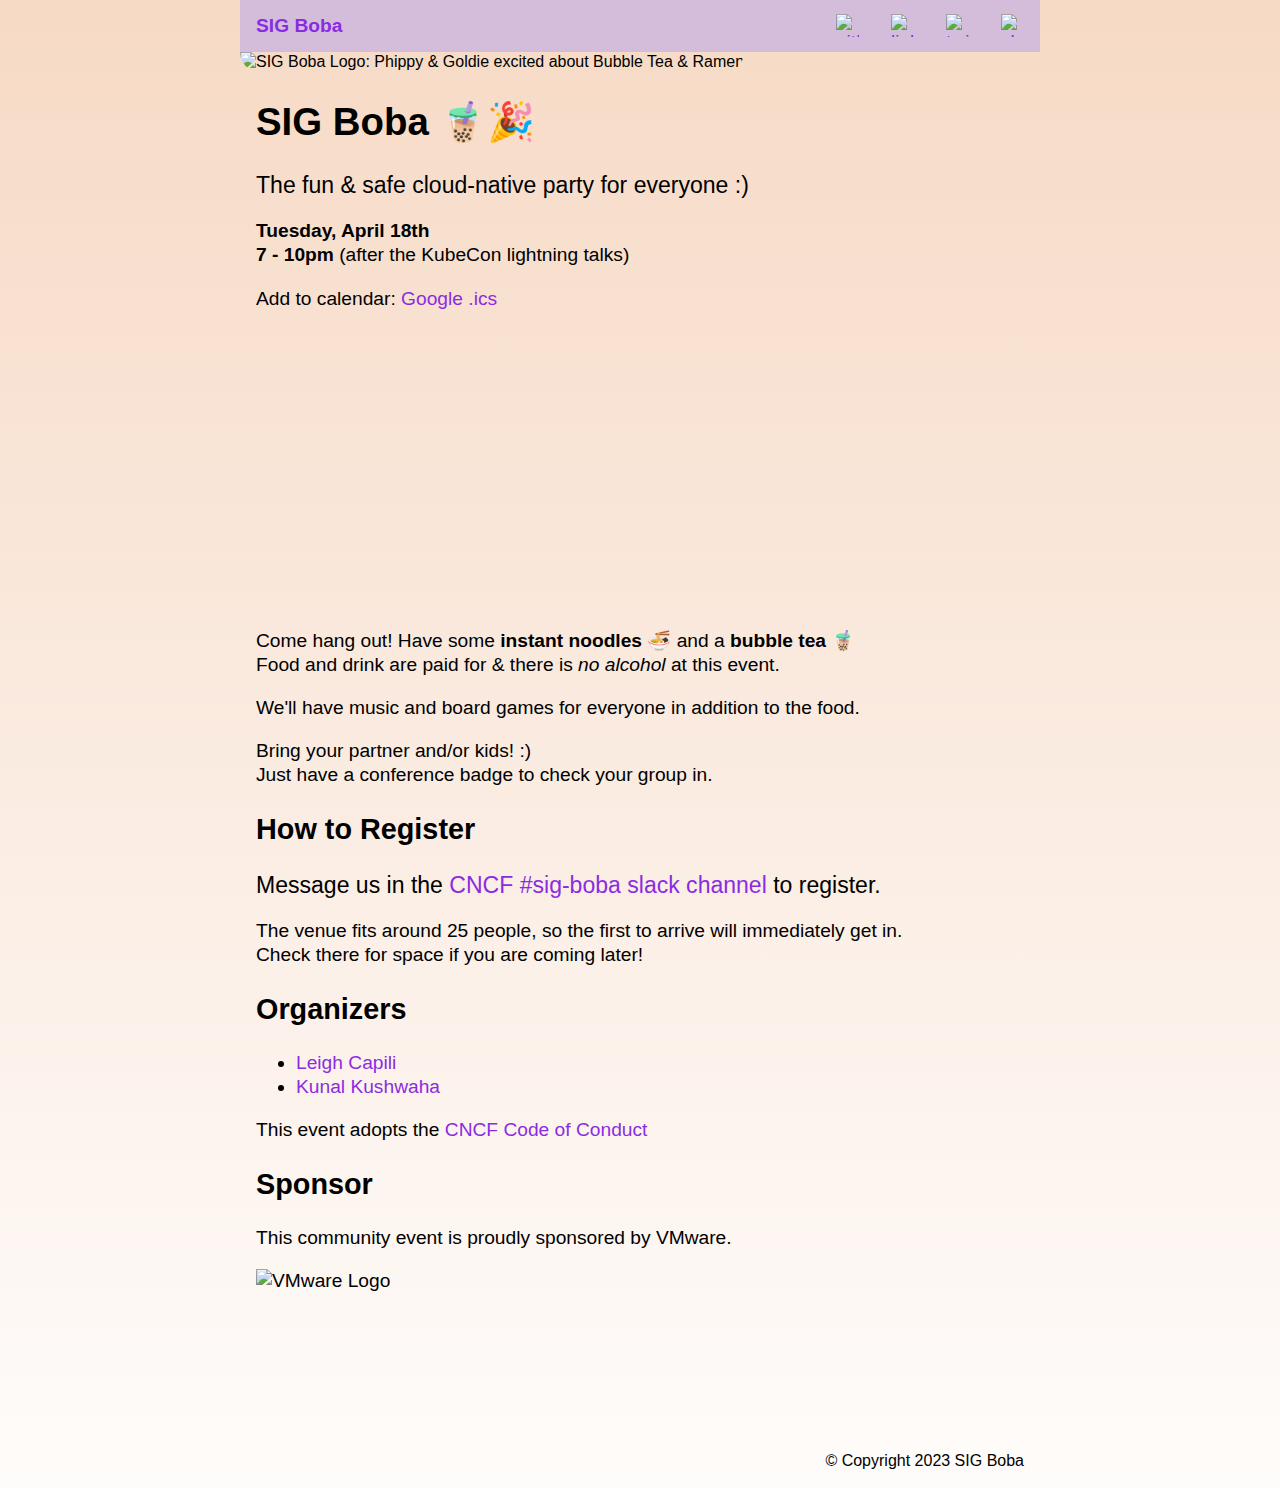
==== docs/index.html @ 0da7d6c1 "Add to cal for google & .ics" ====
<!DOCTYPE html><head><meta charset="utf-8"><meta name="viewport" content="width=device-width, initial-scale=1.0"><meta name="twitter:card" content="summary"><meta name="twitter:title" content="SIG Boba"><meta name="twitter:description" content="The fun &amp; safe cloud-native party 🧋🍜"><meta name="twitter:image" content="https://sig-boba.github.io/img/sig-boba-friends.jpg"><meta name="twitter:image:alt" content="SIG Boba Logo: Phippy &amp; Goldie excited about Bubble Tea &amp; Ramen"><meta name="twitter:site" content="@capileigh"><link rel="stylesheet" href="https://unpkg.com/prismjs@1.20.0/themes/prism-okaidia.css"><link rel="stylesheet" href="https://cdnjs.cloudflare.com/ajax/libs/font-awesome/4.7.0/css/font-awesome.min.css"><title>SIG Boba</title><script src="https://cdn.jsdelivr.net/npm/add-to-calendar-button@2" async defer></script></head><body><div id="all"><div id="main"><nav><ul><li><a href="/" aria-current="page">SIG Boba</a></li><li class="right"><a href="https://cloud-native.slack.com/archives/C052LL415LP/"><img class="social" alt="slack" src="https://img.icons8.com/ios/512/slack.png"></a></li><li class="right"><a href="https://twitter.com/ TODO "><img class="social" alt="twitter" src="https://img.icons8.com/ios/512/twitter.png"></a></li><li class="right"><a href="https://linkedin.com/ TODO "><img class="social" alt="linkedin" src="https://img.icons8.com/ios/512/linkedin.png"></a></li><li class="right"><a href="https://github.com/sig-boba/sig-boba.github.io"><img class="social" alt="github" src="https://img.icons8.com/ios/512/github.png"></a></li></ul></nav><img id="banner" src="/img/sig-boba-friends.jpg" alt="SIG Boba Logo: Phippy &amp; Goldie excited about Bubble Tea &amp; Ramen"><div id="content"><big>
<h1>SIG Boba 🧋🎉</h1>
<p><big>The fun &amp; safe cloud-native party for everyone :)</big></p>
<p><strong>Tuesday, April 18th</strong><br>
<strong>7 - 10pm</strong>  (after the KubeCon lightning talks)</p>
<p>Add to calendar: <a target="_blank" href="https://calendar.google.com/calendar/event?action=TEMPLATE&amp;tmeid=MG03OHNsbTduNm5oamM1cG5qa283dXI3Z3MgOGxmZGt2MmwwdG05ZzhxcHA1MWhudWhxYjhAZw&amp;tmsrc=8lfdkv2l0tm9g8qpp51hnuhqb8%40group.calendar.google.com">Google</a> <a href="/cal/sig-boba-ams.ics">.ics</a></p>
<p><add-to-calendar-button name="SIG Boba 🧋🍜 🎉"
  location="Hey Cha Tea Company"
  startDate="2023-04-18"
  endDate="2023-04-16"
  startTime="19:00"
  endTime="22:00"
  timeZone="Europe/Amsterdam"
  options="'Apple','Google','iCal','Outlook.com','Microsoft 365','Microsoft Teams','Yahoo'"></add-to-calendar-button></p>
<div id="location" style="text-decoration:none; overflow:hidden;max-width:100%;height:280px;">
    <div id="embedded-map-display" style="height:100%; width:100%;max-width:100%;">
        <iframe style="height:100%;width:100%;border:0;" frameborder="0"
            src="https://www.google.com/maps/embed/v1/place?q=Hey+Cha+Tea+Company,+Van+Leijenberghlaan,+Amsterdam,+Netherlands&key=AIzaSyBFw0Qbyq9zTFTd-tUY6dZWTgaQzuU17R8"></iframe>
    </div>
</div>
<p>Come hang out! Have some <strong>instant noodles</strong> 🍜 and a <strong>bubble tea</strong> 🧋<br>
Food and drink are paid for &amp; there is <em>no alcohol</em> at this event.</p>
<p>We'll have music and board games for everyone in addition to the food.</p>
<p>Bring your partner and/or kids! :)<br>
Just have a conference badge to check your group in.</p>
<h2>How to Register</h2>
<p><big>Message us in the <a href="https://cloud-native.slack.com/archives/C052LL415LP/">CNCF #sig-boba slack channel</a> to register.</big></p>
<p>The venue fits around 25 people, so the first to arrive will immediately get in.<br>
Check there for space if you are coming later!</p>
<h2>Organizers</h2>
<ul>
<li><a href="https://twitter.com/capileigh">Leigh Capili</a></li>
<li><a href="https://twitter.com/kunalstwt">Kunal Kushwaha</a></li>
</ul>
<p>This event adopts the <a href="https://github.com/cncf/foundation/blob/main/code-of-conduct.md">CNCF Code of Conduct</a></p>
<h2>Sponsor</h2>
<p>This community event is proudly sponsored by VMware.</p>
<p><img src="https://upload.wikimedia.org/wikipedia/commons/thumb/9/9a/Vmware.svg/512px-Vmware.svg.png" alt="VMware Logo"></p>
</br>
</br>
</br>
</br>
</div></div><footer><p id="copyright"><small>© Copyright 2023 SIG Boba</small></p></footer></div></body><style type="text/css">body{
    margin: 0;
    background: linear-gradient(180deg, hsl(25, 74%, 87%) 0%, hsl(25, 74%, 99%) 100%);
    /* background-color: #fffaf6; */
    background-color: hsl(25, 74%, 96%);
    /* background-color: #FAFCFF; */
}

@font-face {
    font-family: Roboto;
    src: local('Roboto'), url(https://fonts.gstatic.com/s/roboto/v20/KFOlCnqEu92Fr1MmSU5fBBc4.woff2) format('woff2');
    font-weight: normal;
}
* {
    font-family: Arial, sans-serif;
    line-height: 1.25em;
}

a {
    color: hsl(271, 76%, 53%);
    text-decoration: none;
}
a:visited {
    /* blueviolet darkened */
    color: hsl(271, 65%, 35%);
}
a:hover, a:active {
    background-color: hsl(300, 100%, 94%);
    text-decoration: none;
}

#all {
    max-width: max(50em, 60vw);
    margin: auto;

    position: relative;
    min-height: 100vh;
}

#main {
    /* overshoot footer */
    padding-bottom: 5rem;
}

#content {
    padding-left: 1em;
    padding-right: 1em;
}

#content img {
    max-width: 100%;
}

img#banner {
    width: 100%;
    /* max-height: min(30em, 30vw); */
    object-fit: cover;
    border-radius: 0 0 5em 5em;
}

nav ul {
    /* border-radius: 0.5em; */
    list-style-type: none;
    margin: 0;
    padding: 0;
    overflow: hidden;
    font-size: 1.2em;
    background-color: hsl(286, 29%, 80%);
}

nav ul li {float: left;}

nav ul li a {
    display: block;
    text-align: center;
    padding: 14px 16px;
    border-radius: 0.5em;
}

nav ul li strong {
    display: block;
    text-align: center;
    padding: 14px 16px;
    color: rgb(61, 2, 71);
}

nav ul li a:hover:not([aria-current="page"]) {
    background-color: hsl(286, 30%, 75%);
}

[aria-current]:not([aria-current="false"]) {
    /* background-color: hsl(286, 30%, 70%); */
    background-color: hsl(286, 29%, 80%);
    font-weight: bold;
}

nav ul li.right {
    float: right;
}

img.social {
    height: 1.2em;
    width: 1.2em;
    display: block;
}

footer {
    width: 100%;
    position: absolute;
    bottom: 0;
}

#copyright {
    text-align: right;
    padding-left: 1em;
    padding-right: 1em;
}

td {
    padding: 0.5em;
}

/* Color the + - diff markers */
.token.deleted {
    background-color: hsl(350deg 100% 70% / 30%);
}
.token.inserted {
    background-color: hsl(120deg 73% 75% / 35%);
}

/* Make the + and - characters unselectable for copy/paste */
.token.prefix.unchanged,
.token.prefix.inserted,
.token.prefix.deleted {
    -webkit-user-select: none;
    user-select: none;
}

/* Optional: full-width background color */
/*.token.inserted:not(.prefix),
.token.deleted:not(.prefix) {
    display: block;
}*/
</style>
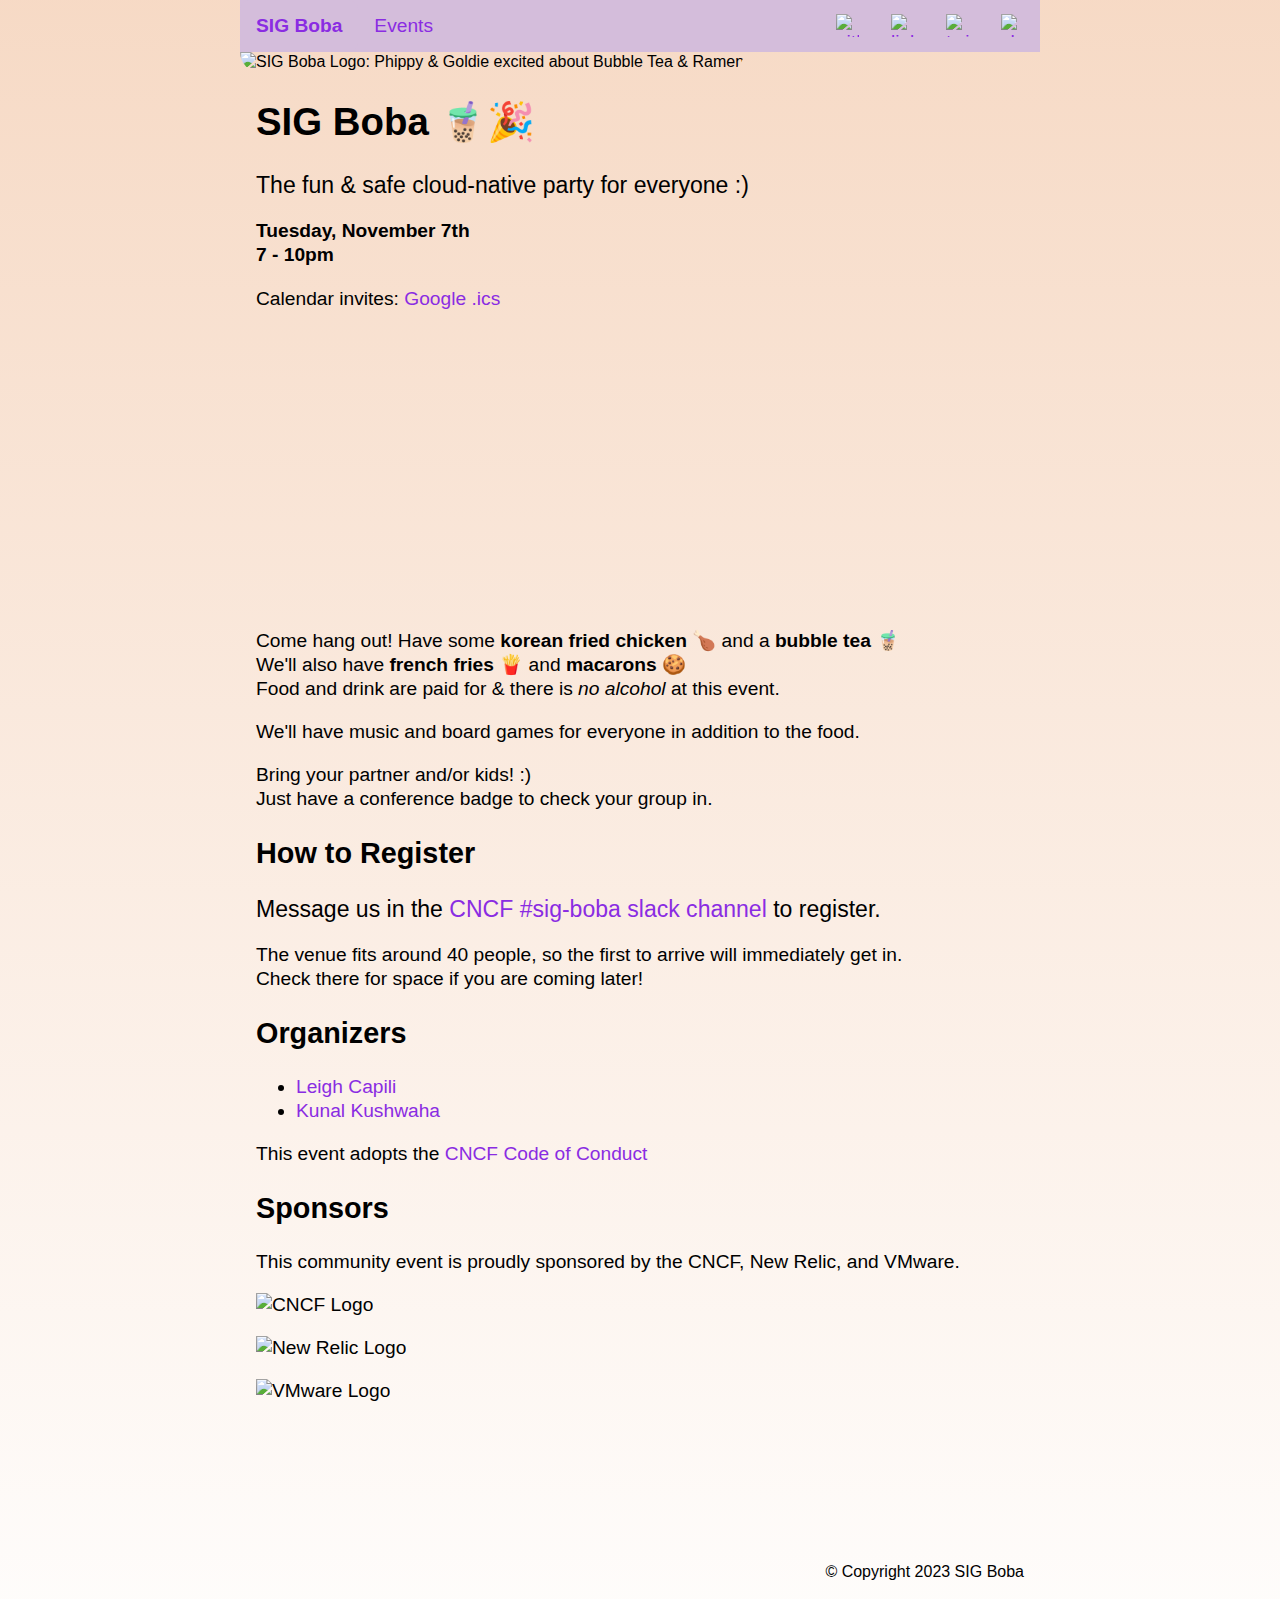
==== commit 55a8f6c9: "Simplify calendar invites" ====
--- a/docs/index.html
+++ b/docs/index.html
@@ -1,31 +1,33 @@
-<!DOCTYPE html><head><meta charset="utf-8"><meta name="viewport" content="width=device-width, initial-scale=1.0"><meta name="twitter:card" content="summary"><meta name="twitter:title" content="SIG Boba"><meta name="twitter:description" content="The fun &amp; safe cloud-native party 🧋🍜"><meta name="twitter:image" content="https://sig-boba.github.io/img/sig-boba-friends.jpg"><meta name="twitter:image:alt" content="SIG Boba Logo: Phippy &amp; Goldie excited about Bubble Tea &amp; Ramen"><meta name="twitter:site" content="@capileigh"><link rel="stylesheet" href="https://unpkg.com/prismjs@1.20.0/themes/prism-okaidia.css"><link rel="stylesheet" href="https://cdnjs.cloudflare.com/ajax/libs/font-awesome/4.7.0/css/font-awesome.min.css"><title>SIG Boba</title><script src="https://cdn.jsdelivr.net/npm/add-to-calendar-button@2" async defer></script></head><body><div id="all"><div id="main"><nav><ul><li><a href="/" aria-current="page">SIG Boba</a></li><li class="right"><a href="https://cloud-native.slack.com/archives/C052LL415LP/"><img class="social" alt="slack" src="https://img.icons8.com/ios/512/slack.png"></a></li><li class="right"><a href="https://twitter.com/ TODO "><img class="social" alt="twitter" src="https://img.icons8.com/ios/512/twitter.png"></a></li><li class="right"><a href="https://linkedin.com/ TODO "><img class="social" alt="linkedin" src="https://img.icons8.com/ios/512/linkedin.png"></a></li><li class="right"><a href="https://github.com/sig-boba/sig-boba.github.io"><img class="social" alt="github" src="https://img.icons8.com/ios/512/github.png"></a></li></ul></nav><img id="banner" src="/img/sig-boba-friends.jpg" alt="SIG Boba Logo: Phippy &amp; Goldie excited about Bubble Tea &amp; Ramen"><div id="content"><big>
+<!DOCTYPE html><head><meta charset="utf-8"><meta name="viewport" content="width=device-width, initial-scale=1.0"><meta name="twitter:card" content="summary"><meta name="twitter:title" content="SIG Boba"><meta name="twitter:description" content="The fun &amp; safe cloud-native party 🧋🍜"><meta name="twitter:image" content="https://sig-boba.github.io/img/sig-boba-friends.jpg"><meta name="twitter:image:alt" content="SIG Boba Logo: Phippy &amp; Goldie excited about Bubble Tea &amp; Ramen"><meta name="twitter:site" content="@capileigh"><link rel="stylesheet" href="https://unpkg.com/prismjs@1.20.0/themes/prism-okaidia.css"><link rel="stylesheet" href="https://cdnjs.cloudflare.com/ajax/libs/font-awesome/4.7.0/css/font-awesome.min.css"><title>SIG Boba</title><script src="https://cdn.jsdelivr.net/npm/add-to-calendar-button@2" async defer></script></head><body><div id="all"><div id="main"><nav><ul><li><a href="/" aria-current="page">SIG Boba</a></li><li><a href="/events/">Events</a></li><li class="right"><a href="https://cloud-native.slack.com/archives/C052LL415LP/"><img class="social" alt="slack" src="https://img.icons8.com/ios/512/slack.png"></a></li><li class="right"><a href="https://twitter.com/sigboba"><img class="social" alt="twitter" src="https://img.icons8.com/ios/512/twitter.png"></a></li><li class="right"><a href="https://linkedin.com/ TODO "><img class="social" alt="linkedin" src="https://img.icons8.com/ios/512/linkedin.png"></a></li><li class="right"><a href="https://github.com/sig-boba/sig-boba.github.io"><img class="social" alt="github" src="https://img.icons8.com/ios/512/github.png"></a></li></ul></nav><img id="banner" src="/img/sig-boba-friends.jpg" alt="SIG Boba Logo: Phippy &amp; Goldie excited about Bubble Tea &amp; Ramen"><div id="content"><big>
 <h1>SIG Boba 🧋🎉</h1>
 <p><big>The fun &amp; safe cloud-native party for everyone :)</big></p>
-<p><strong>Tuesday, April 18th</strong><br>
-<strong>7 - 10pm</strong>  (after the KubeCon lightning talks)</p>
-<p>Add to calendar: <a target="_blank" href="https://calendar.google.com/calendar/event?action=TEMPLATE&amp;tmeid=MG03OHNsbTduNm5oamM1cG5qa283dXI3Z3MgOGxmZGt2MmwwdG05ZzhxcHA1MWhudWhxYjhAZw&amp;tmsrc=8lfdkv2l0tm9g8qpp51hnuhqb8%40group.calendar.google.com">Google</a> <a href="/cal/sig-boba-ams.ics">.ics</a></p>
-<p><add-to-calendar-button name="SIG Boba 🧋🍜 🎉"
-  location="Hey Cha Tea Company"
-  startDate="2023-04-18"
-  endDate="2023-04-16"
+<p><strong>Tuesday, November 7th</strong><br>
+<strong>7 - 10pm</strong></p>
+<p>Calendar invites:  <a target="_blank" href="https://calendar.google.com/calendar/event?action=TEMPLATE&amp;tmeid=NDcwbWo1amk0ZWVkbnNsY3N0bG0wZGZyNGkgOTQxZGQ3NjNjZGMyNzVlZjExMTY1NTRhMGZkZmVjY2VkYzMxMGUxOWI4MWRmMTUxNTQ2YjU1OGJmZmQyMjU0NkBn&amp;tmsrc=941dd763cdc275ef1116554a0fdfeccedc310e19b81df151546b558bffd22546%40group.calendar.google.com">Google</a>  <a href="/cal/sig-boba-chi-24.ics">.ics</a><br>
+<add-to-calendar-button buttonStyle="default"
+  name="SIG Boba 🧋🍜 🎉"
+  location="2026 S Clark St unit g, Chicago, IL 60616, United States"
+  startDate="2023-11-07"
+  endDate="2023-11-07"
   startTime="19:00"
   endTime="22:00"
-  timeZone="Europe/Amsterdam"
+  timeZone="America/Chicago"
   options="'Apple','Google','iCal','Outlook.com','Microsoft 365','Microsoft Teams','Yahoo'"></add-to-calendar-button></p>
 <div id="location" style="text-decoration:none; overflow:hidden;max-width:100%;height:280px;">
     <div id="embedded-map-display" style="height:100%; width:100%;max-width:100%;">
         <iframe style="height:100%;width:100%;border:0;" frameborder="0"
-            src="https://www.google.com/maps/embed/v1/place?q=Hey+Cha+Tea+Company,+Van+Leijenberghlaan,+Amsterdam,+Netherlands&key=AIzaSyBFw0Qbyq9zTFTd-tUY6dZWTgaQzuU17R8"></iframe>
+            src="https://www.google.com/maps/embed?pb=!1m18!1m12!1m3!1d11887.588894096258!2d-87.63436498480289!3d41.852038939910635!2m3!1f0!2f0!3f0!3m2!1i1024!2i768!4f13.1!3m3!1m2!1s0x880e2dd8150a83b7%3A0x704dbb984d0d68d6!2sTsaocaa!5e0!3m2!1sen!2sjp!4v1697807630104!5m2!1sen!2sjp"></iframe>
     </div>
 </div>
-<p>Come hang out! Have some <strong>instant noodles</strong> 🍜 and a <strong>bubble tea</strong> 🧋<br>
+<p>Come hang out! Have some <strong>korean fried chicken</strong> 🍗 and a <strong>bubble tea</strong> 🧋<br>
+We'll also have <strong>french fries</strong> 🍟 and <strong>macarons</strong> 🍪<br>
 Food and drink are paid for &amp; there is <em>no alcohol</em> at this event.</p>
 <p>We'll have music and board games for everyone in addition to the food.</p>
 <p>Bring your partner and/or kids! :)<br>
 Just have a conference badge to check your group in.</p>
 <h2>How to Register</h2>
 <p><big>Message us in the <a href="https://cloud-native.slack.com/archives/C052LL415LP/">CNCF #sig-boba slack channel</a> to register.</big></p>
-<p>The venue fits around 25 people, so the first to arrive will immediately get in.<br>
+<p>The venue fits around 40 people, so the first to arrive will immediately get in.<br>
 Check there for space if you are coming later!</p>
 <h2>Organizers</h2>
 <ul>
@@ -33,8 +35,10 @@
 <li><a href="https://twitter.com/kunalstwt">Kunal Kushwaha</a></li>
 </ul>
 <p>This event adopts the <a href="https://github.com/cncf/foundation/blob/main/code-of-conduct.md">CNCF Code of Conduct</a></p>
-<h2>Sponsor</h2>
-<p>This community event is proudly sponsored by VMware.</p>
+<h2>Sponsors</h2>
+<p>This community event is proudly sponsored by the CNCF, New Relic, and VMware.</p>
+<p><img src="https://www.cncf.io/wp-content/uploads/2022/07/cncf-color-bg.svg" alt="CNCF Logo"></p>
+<p><img src="https://upload.wikimedia.org/wikipedia/commons/thumb/2/2b/New_Relic_logo.png/1600px-New_Relic_logo.png" alt="New Relic Logo"></p>
 <p><img src="https://upload.wikimedia.org/wikipedia/commons/thumb/9/9a/Vmware.svg/512px-Vmware.svg.png" alt="VMware Logo"></p>
 </br>
 </br>
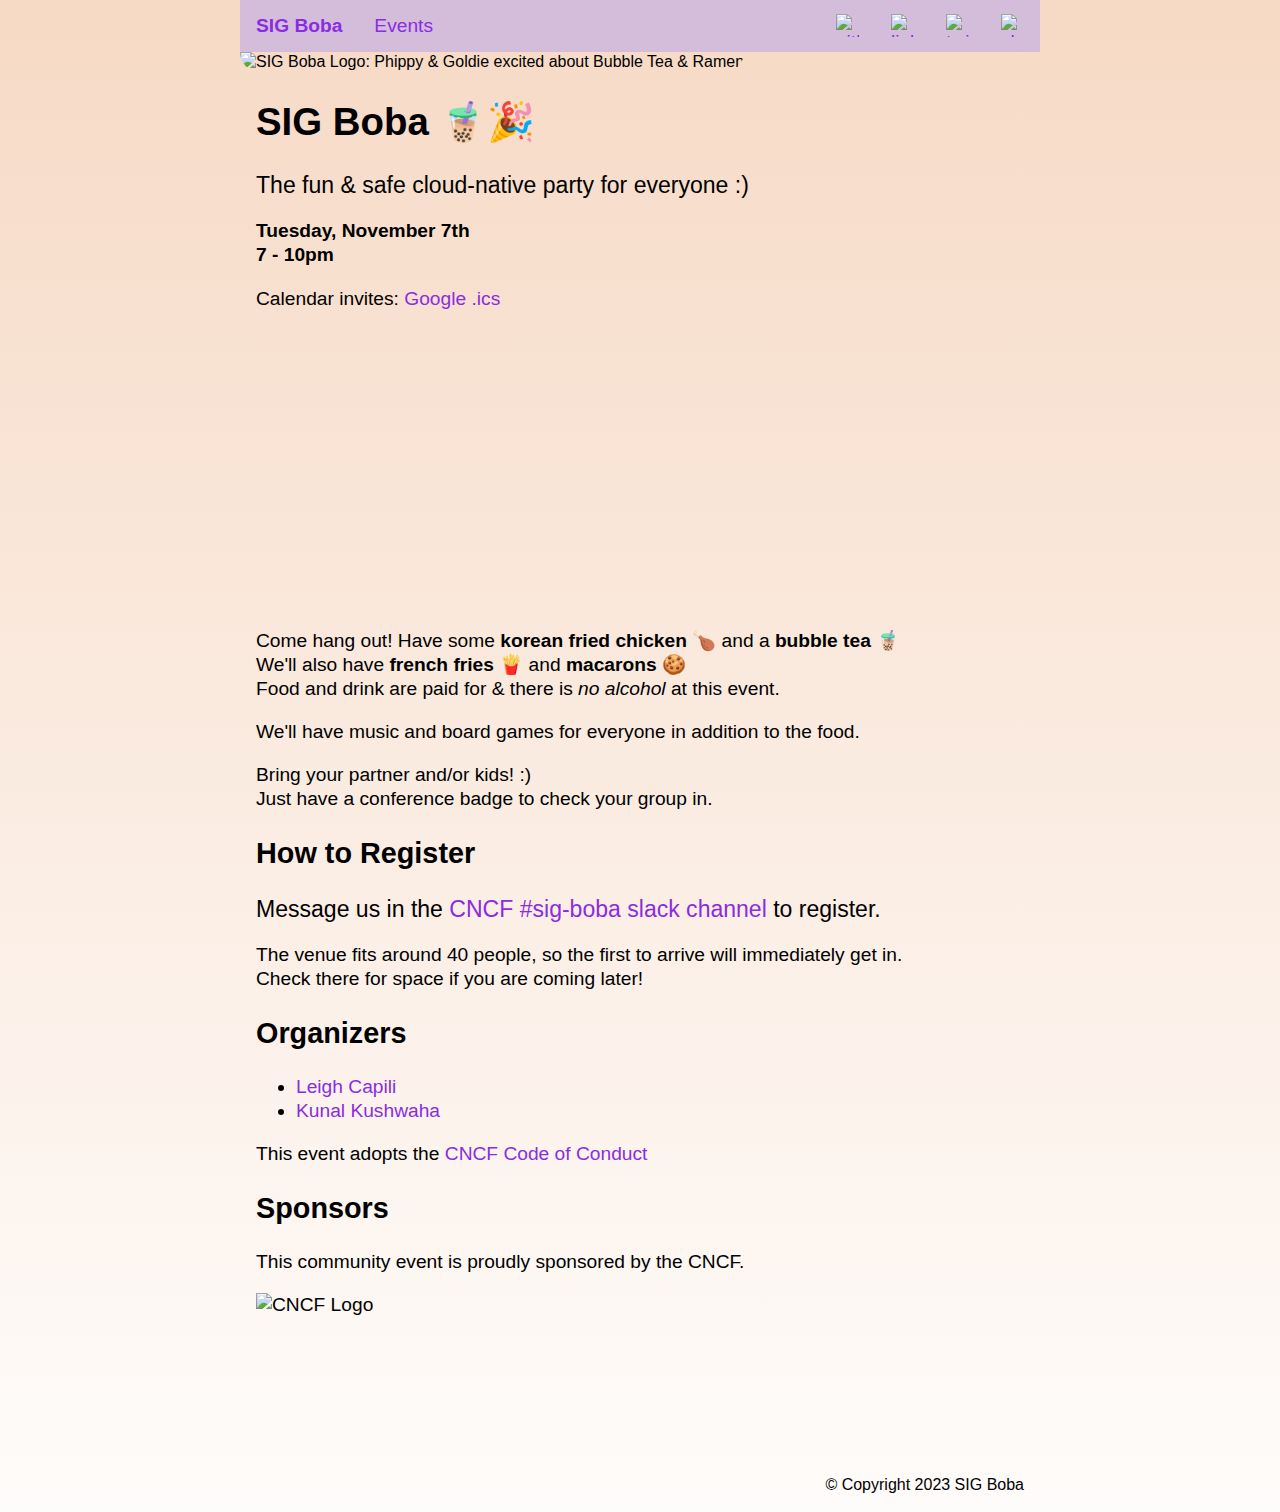
==== commit 044d2e55: "Change to full CNCF Sponsorship" ====
--- a/docs/index.html
+++ b/docs/index.html
@@ -1,4 +1,4 @@
-<!DOCTYPE html><head><meta charset="utf-8"><meta name="viewport" content="width=device-width, initial-scale=1.0"><meta name="twitter:card" content="summary"><meta name="twitter:title" content="SIG Boba"><meta name="twitter:description" content="The fun &amp; safe cloud-native party 🧋🍜"><meta name="twitter:image" content="https://sig-boba.github.io/img/sig-boba-friends.jpg"><meta name="twitter:image:alt" content="SIG Boba Logo: Phippy &amp; Goldie excited about Bubble Tea &amp; Ramen"><meta name="twitter:site" content="@capileigh"><link rel="stylesheet" href="https://unpkg.com/prismjs@1.20.0/themes/prism-okaidia.css"><link rel="stylesheet" href="https://cdnjs.cloudflare.com/ajax/libs/font-awesome/4.7.0/css/font-awesome.min.css"><title>SIG Boba</title><script src="https://cdn.jsdelivr.net/npm/add-to-calendar-button@2" async defer></script></head><body><div id="all"><div id="main"><nav><ul><li><a href="/" aria-current="page">SIG Boba</a></li><li><a href="/events/">Events</a></li><li class="right"><a href="https://cloud-native.slack.com/archives/C052LL415LP/"><img class="social" alt="slack" src="https://img.icons8.com/ios/512/slack.png"></a></li><li class="right"><a href="https://twitter.com/sigboba"><img class="social" alt="twitter" src="https://img.icons8.com/ios/512/twitter.png"></a></li><li class="right"><a href="https://linkedin.com/ TODO "><img class="social" alt="linkedin" src="https://img.icons8.com/ios/512/linkedin.png"></a></li><li class="right"><a href="https://github.com/sig-boba/sig-boba.github.io"><img class="social" alt="github" src="https://img.icons8.com/ios/512/github.png"></a></li></ul></nav><img id="banner" src="/img/sig-boba-friends.jpg" alt="SIG Boba Logo: Phippy &amp; Goldie excited about Bubble Tea &amp; Ramen"><div id="content"><big>
+<!DOCTYPE html><head><meta charset="utf-8"><meta name="viewport" content="width=device-width, initial-scale=1.0"><meta name="twitter:card" content="summary"><meta name="twitter:title" content="SIG Boba"><meta name="twitter:description" content="The fun &amp; safe cloud-native party 🧋🎉"><meta name="twitter:image" content="https://sig-boba.github.io/img/sig-boba-friends.jpg"><meta name="twitter:image:alt" content="SIG Boba Logo: Phippy &amp; Goldie excited about Bubble Tea &amp; Ramen"><meta name="twitter:site" content="@capileigh"><link rel="stylesheet" href="https://unpkg.com/prismjs@1.20.0/themes/prism-okaidia.css"><link rel="stylesheet" href="https://cdnjs.cloudflare.com/ajax/libs/font-awesome/4.7.0/css/font-awesome.min.css"><title>SIG Boba</title><script src="https://cdn.jsdelivr.net/npm/add-to-calendar-button@2" async defer></script></head><body><div id="all"><div id="main"><nav><ul><li><a href="/" aria-current="page">SIG Boba</a></li><li><a href="/events/">Events</a></li><li class="right"><a href="https://cloud-native.slack.com/archives/C052LL415LP/"><img class="social" alt="slack" src="https://img.icons8.com/ios/512/slack.png"></a></li><li class="right"><a href="https://twitter.com/sigboba"><img class="social" alt="twitter" src="https://img.icons8.com/ios/512/twitter.png"></a></li><li class="right"><a href="https://linkedin.com/ TODO "><img class="social" alt="linkedin" src="https://img.icons8.com/ios/512/linkedin.png"></a></li><li class="right"><a href="https://github.com/sig-boba/sig-boba.github.io"><img class="social" alt="github" src="https://img.icons8.com/ios/512/github.png"></a></li></ul></nav><img id="banner" src="/img/sig-boba-friends.jpg" alt="SIG Boba Logo: Phippy &amp; Goldie excited about Bubble Tea &amp; Ramen"><div id="content"><big>
 <h1>SIG Boba 🧋🎉</h1>
 <p><big>The fun &amp; safe cloud-native party for everyone :)</big></p>
 <p><strong>Tuesday, November 7th</strong><br>
@@ -36,10 +36,8 @@
 </ul>
 <p>This event adopts the <a href="https://github.com/cncf/foundation/blob/main/code-of-conduct.md">CNCF Code of Conduct</a></p>
 <h2>Sponsors</h2>
-<p>This community event is proudly sponsored by the CNCF, New Relic, and VMware.</p>
+<p>This community event is proudly sponsored by the CNCF.</p>
 <p><img src="https://www.cncf.io/wp-content/uploads/2022/07/cncf-color-bg.svg" alt="CNCF Logo"></p>
-<p><img src="https://upload.wikimedia.org/wikipedia/commons/thumb/2/2b/New_Relic_logo.png/1600px-New_Relic_logo.png" alt="New Relic Logo"></p>
-<p><img src="https://upload.wikimedia.org/wikipedia/commons/thumb/9/9a/Vmware.svg/512px-Vmware.svg.png" alt="VMware Logo"></p>
 </br>
 </br>
 </br>
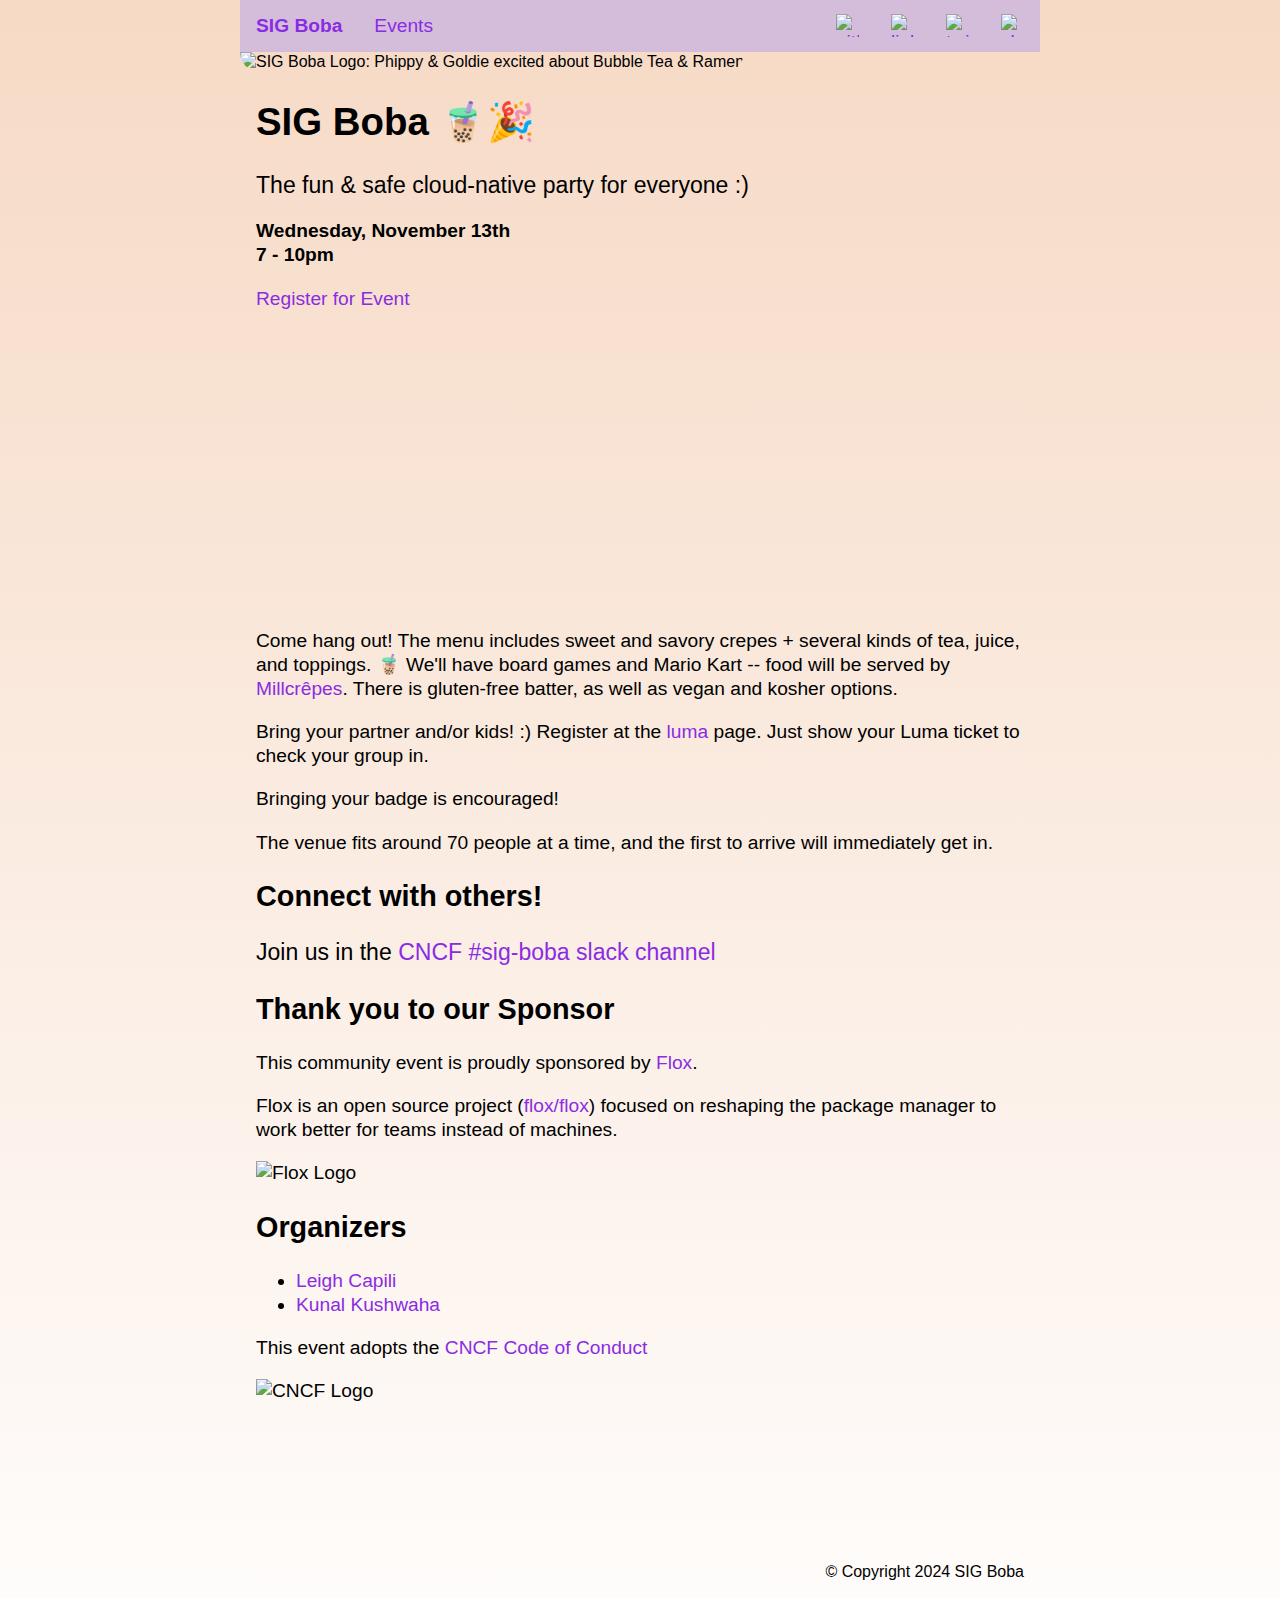
==== commit 0bfb823b: "Events and Bsky bugfixes" ====
--- a/docs/index.html
+++ b/docs/index.html
@@ -1,48 +1,47 @@
-<!DOCTYPE html><head><meta charset="utf-8"><meta name="viewport" content="width=device-width, initial-scale=1.0"><meta name="twitter:card" content="summary"><meta name="twitter:title" content="SIG Boba"><meta name="twitter:description" content="The fun &amp; safe cloud-native party 🧋🎉"><meta name="twitter:image" content="https://sig-boba.github.io/img/sig-boba-friends.jpg"><meta name="twitter:image:alt" content="SIG Boba Logo: Phippy &amp; Goldie excited about Bubble Tea &amp; Ramen"><meta name="twitter:site" content="@capileigh"><link rel="stylesheet" href="https://unpkg.com/prismjs@1.20.0/themes/prism-okaidia.css"><link rel="stylesheet" href="https://cdnjs.cloudflare.com/ajax/libs/font-awesome/4.7.0/css/font-awesome.min.css"><title>SIG Boba</title><script src="https://cdn.jsdelivr.net/npm/add-to-calendar-button@2" async defer></script></head><body><div id="all"><div id="main"><nav><ul><li><a href="/" aria-current="page">SIG Boba</a></li><li><a href="/events/">Events</a></li><li class="right"><a href="https://cloud-native.slack.com/archives/C052LL415LP/"><img class="social" alt="slack" src="https://img.icons8.com/ios/512/slack.png"></a></li><li class="right"><a href="https://twitter.com/sigboba"><img class="social" alt="twitter" src="https://img.icons8.com/ios/512/twitter.png"></a></li><li class="right"><a href="https://linkedin.com/ TODO "><img class="social" alt="linkedin" src="https://img.icons8.com/ios/512/linkedin.png"></a></li><li class="right"><a href="https://github.com/sig-boba/sig-boba.github.io"><img class="social" alt="github" src="https://img.icons8.com/ios/512/github.png"></a></li></ul></nav><img id="banner" src="/img/sig-boba-friends.jpg" alt="SIG Boba Logo: Phippy &amp; Goldie excited about Bubble Tea &amp; Ramen"><div id="content"><big>
+<!DOCTYPE html><head><meta charset="utf-8"><meta name="viewport" content="width=device-width, initial-scale=1.0"><meta name="twitter:card" content="summary"><meta name="twitter:title" content="SIG Boba"><meta name="twitter:description" content="The fun &amp; safe cloud-native party 🧋🎉"><meta name="twitter:image" content="https://sig-boba.github.io/img/sig-boba-friends.jpg"><meta name="twitter:image:alt" content="SIG Boba Logo: Phippy &amp; Goldie excited about Bubble Tea &amp; Ramen"><meta name="twitter:site" content="@capileigh"><link rel="stylesheet" href="https://unpkg.com/prismjs@1.20.0/themes/prism-okaidia.css"><link rel="stylesheet" href="https://cdnjs.cloudflare.com/ajax/libs/font-awesome/4.7.0/css/font-awesome.min.css"><title>SIG Boba</title><script src="https://cdn.jsdelivr.net/npm/add-to-calendar-button@2" async defer></script></head><body><div id="all"><div id="main"><nav><ul><li><a href="/" aria-current="page">SIG Boba</a></li><li><a href="/events/">Events</a></li><li class="right"><a href="https://cloud-native.slack.com/archives/C052LL415LP/"><img class="social" alt="slack" src="https://img.icons8.com/ios/512/slack.png"></a></li><li class="right"><a href="https://twitter.com/sigboba"><img class="social" alt="twitter" src="https://img.icons8.com/ios/512/twitter.png"></a></li><li class="right"><a href="https://bsky.app/profile/sig-boba.github.io"><img class="social" alt="linkedin" src="https://img.icons8.com/ios/512/butterfly.png"></a></li><li class="right"><a href="https://github.com/sig-boba/sig-boba.github.io"><img class="social" alt="github" src="https://img.icons8.com/ios/512/github.png"></a></li></ul></nav><img id="banner" src="/img/sig-boba-friends.jpg" alt="SIG Boba Logo: Phippy &amp; Goldie excited about Bubble Tea &amp; Ramen"><div id="content"><big>
 <h1>SIG Boba 🧋🎉</h1>
 <p><big>The fun &amp; safe cloud-native party for everyone :)</big></p>
-<p><strong>Tuesday, November 7th</strong><br>
+<p><strong>Wednesday, November 13th</strong><br>
 <strong>7 - 10pm</strong></p>
-<p>Calendar invites:  <a target="_blank" href="https://calendar.google.com/calendar/event?action=TEMPLATE&amp;tmeid=NDcwbWo1amk0ZWVkbnNsY3N0bG0wZGZyNGkgOTQxZGQ3NjNjZGMyNzVlZjExMTY1NTRhMGZkZmVjY2VkYzMxMGUxOWI4MWRmMTUxNTQ2YjU1OGJmZmQyMjU0NkBn&amp;tmsrc=941dd763cdc275ef1116554a0fdfeccedc310e19b81df151546b558bffd22546%40group.calendar.google.com">Google</a>  <a href="/cal/sig-boba-chi-24.ics">.ics</a><br>
-<add-to-calendar-button buttonStyle="default"
-  name="SIG Boba 🧋🍜 🎉"
-  location="2026 S Clark St unit g, Chicago, IL 60616, United States"
-  startDate="2023-11-07"
-  endDate="2023-11-07"
-  startTime="19:00"
-  endTime="22:00"
-  timeZone="America/Chicago"
-  options="'Apple','Google','iCal','Outlook.com','Microsoft 365','Microsoft Teams','Yahoo'"></add-to-calendar-button></p>
+<p><a href="https://lu.ma/event/evt-JqwoFnIubVh5AHm"
+  class="luma-checkout--button"
+  data-luma-action="checkout"
+  data-luma-event-id="evt-JqwoFnIubVh5AHm">Register for Event</a></p>
+<script id="luma-checkout" src="https://embed.lu.ma/checkout-button.js"></script>
 <div id="location" style="text-decoration:none; overflow:hidden;max-width:100%;height:280px;">
     <div id="embedded-map-display" style="height:100%; width:100%;max-width:100%;">
         <iframe style="height:100%;width:100%;border:0;" frameborder="0"
-            src="https://www.google.com/maps/embed?pb=!1m18!1m12!1m3!1d11887.588894096258!2d-87.63436498480289!3d41.852038939910635!2m3!1f0!2f0!3f0!3m2!1i1024!2i768!4f13.1!3m3!1m2!1s0x880e2dd8150a83b7%3A0x704dbb984d0d68d6!2sTsaocaa!5e0!3m2!1sen!2sjp!4v1697807630104!5m2!1sen!2sjp"></iframe>
+                allowfullscreen="" loading="lazy" referrerpolicy="no-referrer-when-downgrade"
+            src="https://www.google.com/maps/embed?pb=!1m18!1m12!1m3!1d6045.0875947037175!2d-111.88832082370452!3d40.750062835284176!2m3!1f0!2f0!3f0!3m2!1i1024!2i768!4f13.1!3m3!1m2!1s0x8752f56da3e6a2b9%3A0x211f6742f2c0b159!2sMaven%20CREATE!5e0!3m2!1sen!2sus!4v1730889455105!5m2!1sen!2sus"></iframe>
     </div>
 </div>
-<p>Come hang out! Have some <strong>korean fried chicken</strong> 🍗 and a <strong>bubble tea</strong> 🧋<br>
-We'll also have <strong>french fries</strong> 🍟 and <strong>macarons</strong> 🍪<br>
-Food and drink are paid for &amp; there is <em>no alcohol</em> at this event.</p>
-<p>We'll have music and board games for everyone in addition to the food.</p>
-<p>Bring your partner and/or kids! :)<br>
-Just have a conference badge to check your group in.</p>
-<h2>How to Register</h2>
-<p><big>Message us in the <a href="https://cloud-native.slack.com/archives/C052LL415LP/">CNCF #sig-boba slack channel</a> to register.</big></p>
-<p>The venue fits around 40 people, so the first to arrive will immediately get in.<br>
-Check there for space if you are coming later!</p>
+<p>Come hang out!
+The menu includes sweet and savory crepes + several kinds of tea, juice, and toppings. 🧋
+We'll have board games and Mario Kart -- food will be served by <a href="https://millcrepescafe.com/menu">Millcrêpes</a>.
+There is gluten-free batter, as well as vegan and kosher options.</p>
+<p>Bring your partner and/or kids! :)
+Register at the <a href="https://lu.ma/4bs6de35">luma</a> page.
+Just show your Luma ticket to check your group in.</p>
+<p>Bringing your badge is encouraged!</p>
+<p>The venue fits around 70 people at a time, and the first to arrive will immediately get in.</p>
+<h2>Connect with others!</h2>
+<p><big>Join us in the <a href="https://cloud-native.slack.com/archives/C052LL415LP/">CNCF #sig-boba slack channel</a></big></p>
+<h2>Thank you to our Sponsor</h2>
+<p>This community event is proudly sponsored by <a href="https://flox.dev">Flox</a>.</p>
+<p>Flox is an open source project (<a href="https://github.com/flox/flox">flox/flox</a>) focused on reshaping the package manager to work better for teams instead of machines.</p>
+<p><img src="/img/flox-black.png" alt="Flox Logo"></p>
 <h2>Organizers</h2>
 <ul>
 <li><a href="https://twitter.com/capileigh">Leigh Capili</a></li>
 <li><a href="https://twitter.com/kunalstwt">Kunal Kushwaha</a></li>
 </ul>
 <p>This event adopts the <a href="https://github.com/cncf/foundation/blob/main/code-of-conduct.md">CNCF Code of Conduct</a></p>
-<h2>Sponsors</h2>
-<p>This community event is proudly sponsored by the CNCF.</p>
 <p><img src="https://www.cncf.io/wp-content/uploads/2022/07/cncf-color-bg.svg" alt="CNCF Logo"></p>
 </br>
 </br>
 </br>
 </br>
-</div></div><footer><p id="copyright"><small>© Copyright 2023 SIG Boba</small></p></footer></div></body><style type="text/css">body{
+</div></div><footer><p id="copyright"><small>© Copyright 2024 SIG Boba</small></p></footer></div></body><style type="text/css">body{
     margin: 0;
     background: linear-gradient(180deg, hsl(25, 74%, 87%) 0%, hsl(25, 74%, 99%) 100%);
     /* background-color: #fffaf6; */
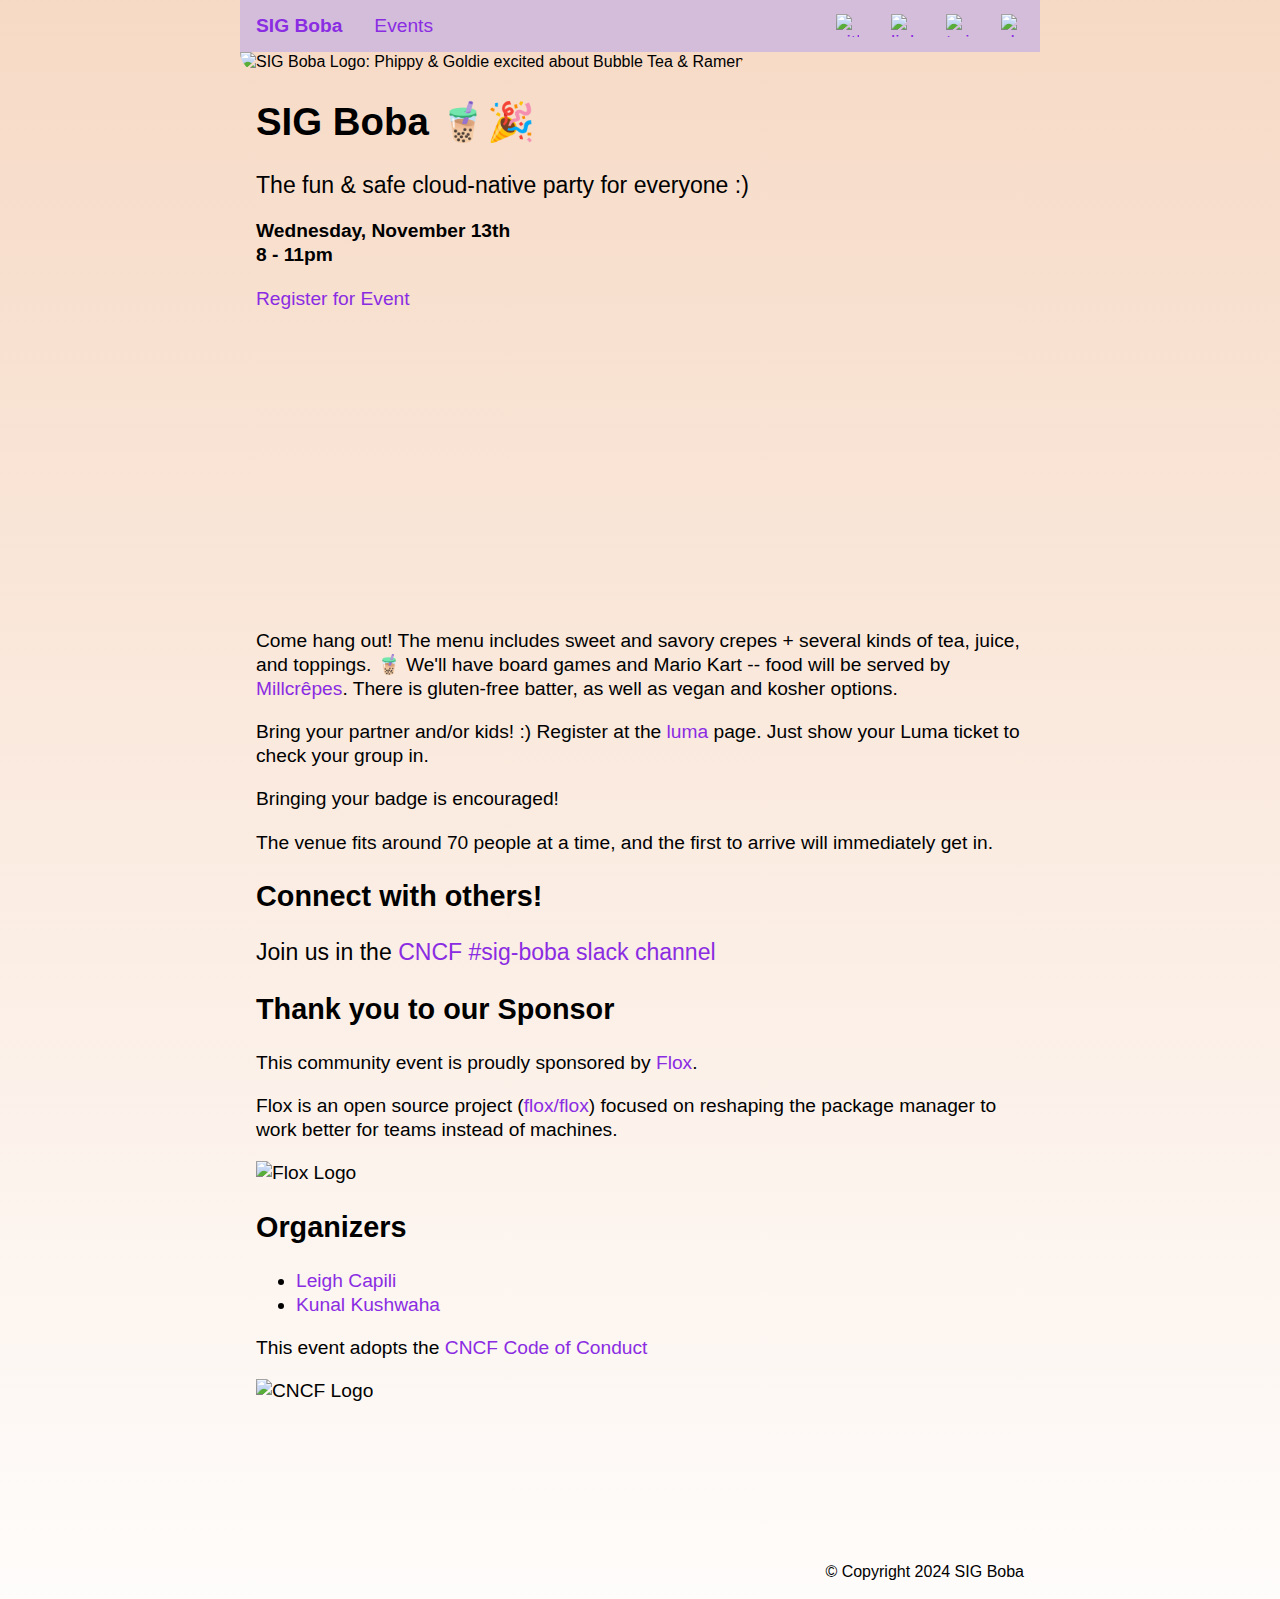
==== commit 567c7e22: "Update time SLC" ====
--- a/docs/index.html
+++ b/docs/index.html
@@ -2,7 +2,7 @@
 <h1>SIG Boba 🧋🎉</h1>
 <p><big>The fun &amp; safe cloud-native party for everyone :)</big></p>
 <p><strong>Wednesday, November 13th</strong><br>
-<strong>7 - 10pm</strong></p>
+<strong>8 - 11pm</strong></p>
 <p><a href="https://lu.ma/event/evt-JqwoFnIubVh5AHm"
   class="luma-checkout--button"
   data-luma-action="checkout"
